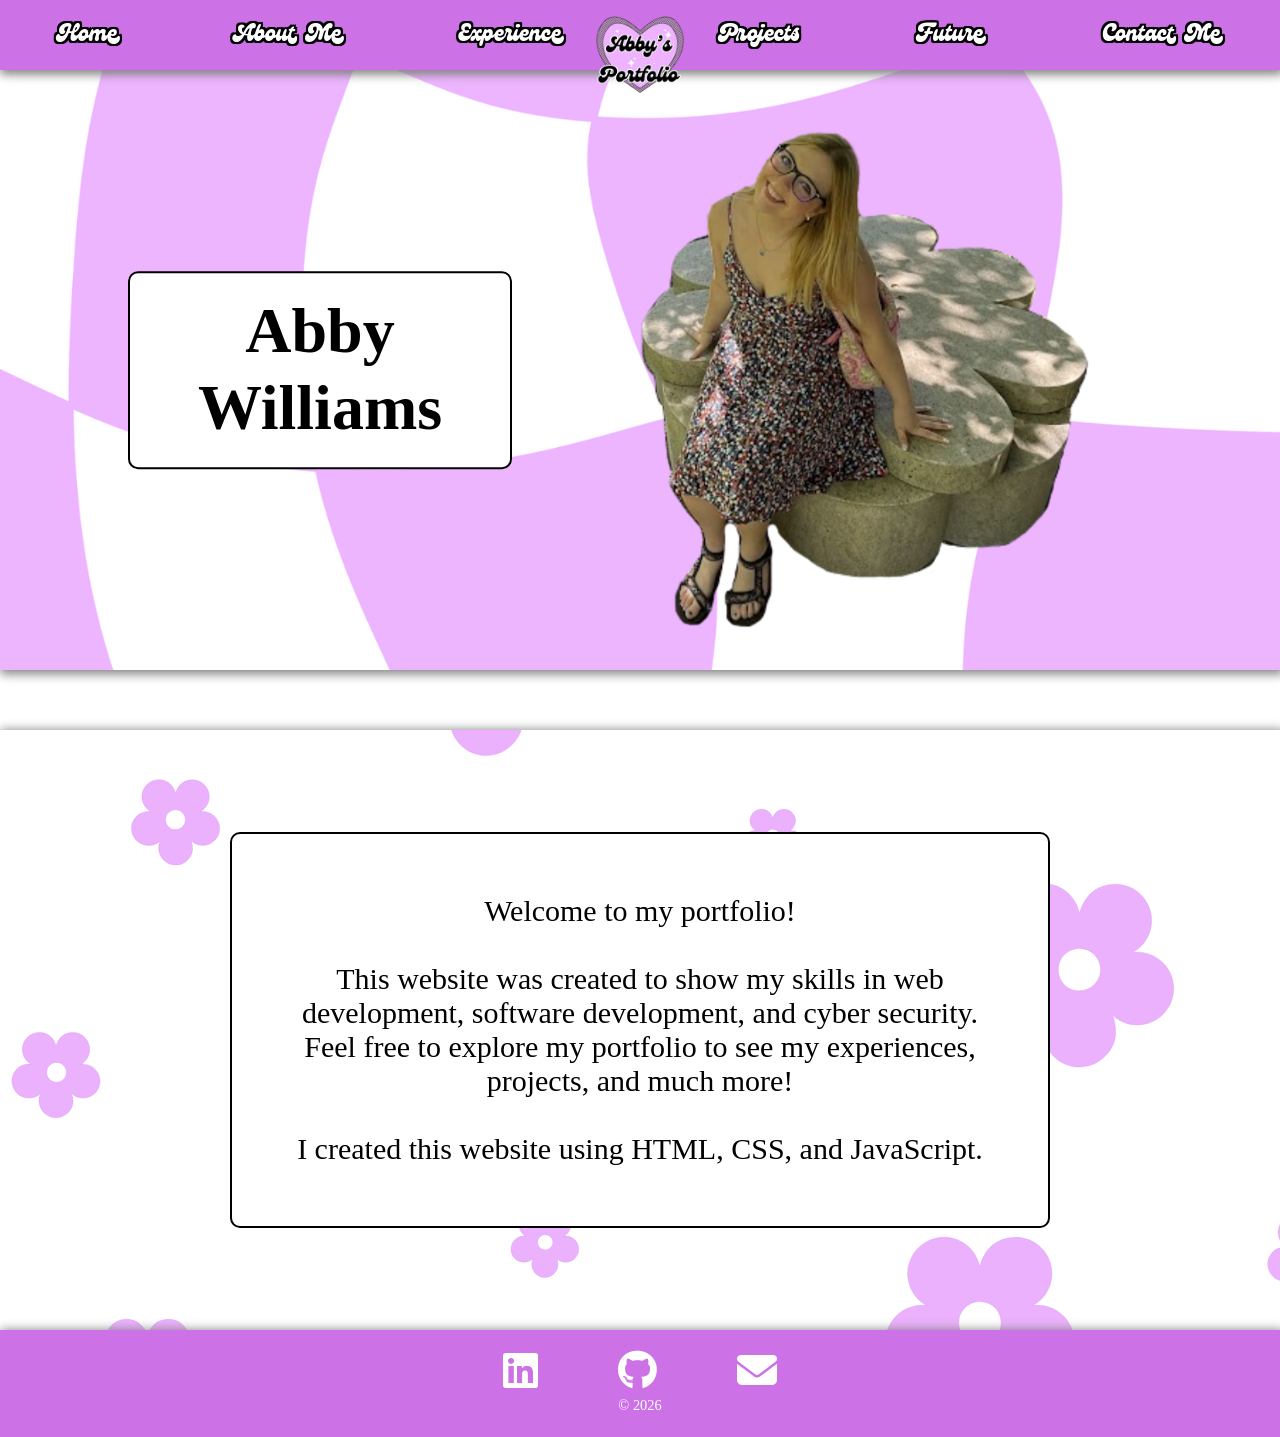
==== index.html @ 9eebb85e "fixed folders" ====
<!DOCTYPE html>
<html lang="en">
<head>
    <meta charset="UTF-8">
    <meta name="viewport" content="width=device-width, initial-scale=1.0">
    <title>Abby's Portfolio</title>
    <link rel="stylesheet" type="text/css" href="./index.css">
    <!-- Font Awesome -->
    <link
    rel="stylesheet"
    href="https://cdnjs.cloudflare.com/ajax/libs/font-awesome/6.5.0/css/all.min.css"
    integrity="sha512-..."
    crossorigin="anonymous"
    referrerpolicy="no-referrer"
    />
</head>
<body>
    <section id="nav-section">
        <nav>
            <ul class="nav-left">
                <li><a href="index.html" class="nav-text text-outline" >Home</a></li>
                <li><a href="../About/about-me.html" class="nav-text text-outline">About Me</a></li>
                <li><a href="../Experiences/experiences.html" class="nav-text text-outline">Experience</a></li>
            </ul>
            <img id="logo" href="index.html" src="../Photos/AW.png" alt="Logo">
            <ul class="nav-right">
                <li><a href="../Projects/projects.html" class="nav-text text-outline">Projects</a></li>
                <li><a href="../Future/future.html" class="nav-text text-outline">Future</a></li>
                <li><a href="../Contact/contact.html" class="nav-text text-outline">Contact Me</a></li>
            </ul>
        </nav>
    </section>

    <section id="hero-section">
        <div id="hero-div">
            <h1 id="hero-title">Abby Williams</h1>
            <img id="hero-photo" src="../Photos/6.png">
        </div>
    </section>
    <section id="space"></section>
    <section id="home-section">
        <div id="home-div">
            <p id="home-text">Welcome to my portfolio!<br><br> This website was created to show my skills in web development, software development, and cyber security. Feel free to explore my portfolio to see my experiences, projects, and much more! <br><br>I created this website using HTML, CSS, and JavaScript.</p>
        </div>
    </section>

    <footer id="footer">
        <ul>
            <li><a href="https://www.linkedin.com/in/abigailwilliams2003/"><i class="fa-brands fa-linkedin"></i></a></li>
            <li><a href="https://github.com/cinnabinch"><i class="fa-brands fa-github"></i></a></li>
            <li><a href="mailto:abbyxi2003@gmail.com"><i class="fa-solid fa-envelope"></i></a></li>
        </ul>
       <p>&copy; <span id="currentYear"></span></p>
       <script>
            let date = new Date().getFullYear();
            document.getElementById("currentYear").textContent = date;
        </script>

    </footer>
    
</body>
</html>
---- index.css ----
@font-face {
    font-family: 'genty';
    src: url('../Fonts/Genty-Regular.ttf') format('truetype');
    font-weight: normal;
    font-style: normal;
    font-display: swap;
}
@font-face {
    font-family: 'genty sans';
    src: url('../Fonts/GentySans-Regular.ttf') format('truetype');
    font-weight: normal;
    font-style: normal;
    font-display: swap;
}

* {
  margin: 0;
  padding: 0;
  box-sizing: border-box;
  -webkit-box-sizing: border-box;
  -moz-box-sizing: border-box;
}

body, html {
  margin: 0;
  padding: 0;
  -webkit-text-size-adjust: 100%;
  -ms-text-size-adjust: 100%;
}
:root {
  --darkPurp: #cc71e6;
  --lightPurp: #ebb1fc;
}

#nav-section{
    font-family: 'genty', sans-serif;
    position: fixed;
    top: 0;
    left: 0;
    right: 0;
    z-index: 1000;
    width: 100%;
    height: 70px;
    box-shadow: 0 2px 10px rgba(0,0,0,0.1);
}

#logo {
    position: absolute;
    left: 50%;
    top: 1px;
    transform: translateX(-50%);
    height: 105px;
    z-index: 3;
}

nav {
    display: flex;
    justify-content: center;
    align-items: center;
    gap: 80px;
    height: 70px;
    background-color: var(--darkPurp);
    width: 100%;
    box-shadow: 2px 2px 10px 2px gray;
    -webkit-box-shadow: 2px 2px 10px 2px gray;
    -moz-box-shadow: 2px 2px 10px 2px gray;
    padding: 0 20px;
}
.nav-left,
.nav-right {
    display: flex;
    gap: 40px;
}

nav ul {
    list-style: none;
    display: flex;
    justify-content: space-around;
    align-items: center;
    flex-wrap: wrap;
    gap: 30px;
    margin: 0 auto;
    max-width: 1200px;
    width: 100%;
    position: relative;
    z-index: 2;
    -webkit-flex-wrap: wrap;
    -ms-flex-wrap: wrap;
}

nav li a {
    text-decoration: none;
    color: white;
    font-size: 1.5rem;
    text-shadow:       
        -2px -2px 0 black,
         2px -2px 0 black,
        -2px  2px 0 black,
         2px  2px 0 black,
        -2px  0px 0 black,
         2px  0px 0 black,
         0px -2px 0 black,
         0px  2px 0 black,
        0px  0px 3px black;
    transition: color 0.3s;
    white-space: nowrap;
}

nav li a:hover {
    color: var(--lightPurp); /* light hover color */
}

#hero-div{
    background-image: url("../Photos/1.png");
    display: flex;
    flex-direction: column;
    align-items: center;
    justify-content: center;
    gap: 30px;
    text-align: center;
    padding: 20px;
    height: auto;
    min-height: 600px;
    background-size: cover;
    background-position: center;
    margin-bottom: 50px;
    box-shadow: 2px 2px 10px 2px gray;
    -webkit-box-shadow: 2px 2px 10px 2px gray;
    -moz-box-shadow: 2px 2px 10px 2px gray;
    position: relative;
    top: 70px;
}

#hero-title {
    width: 40%;
    min-width: 200px;
    font-size: clamp(2.5rem, 5vw, 4rem);
    padding: 20px;
    transition: all 0.3s ease;
}

#hero-photo {
    position: relative;
    max-width: 100%;
    width: 600px;
    height: 400px;
    object-fit: cover;
    margin-top: 20px;
    transition: all 0.3s ease;
}

#hero-photo {
    position: relative;
    max-width: 100%;
    width: 600px;
    height: 400px;
    object-fit: cover;
    margin-top: 20px;
}

/* Responsive adjustments for hero elements */
@media (max-width: 1024px) {
    #hero-div {
        min-height: 500px;
        gap: 25px;
        margin-bottom: 50px;
    }
    
    #hero-title {
        width: 40%;
        min-width: 200px;
        font-size: clamp(2rem, 5vw, 3rem);
        padding: 15px;
    }
    
    #hero-photo {
        width: 80%;
        max-width: 500px;
        height: 350px;
        object-fit: contain;
        margin-top: 20px;
    }
}

@media (max-width: 768px) {
    #hero-div {
        min-height: 400px;
        gap: 20px;
        padding: 20px 15px;
        margin-bottom: 50px;
    }
    
    #hero-title {
        width: 80%;
        min-width: 200px;
        font-size: clamp(1.8rem, 5vw, 2.5rem);
        padding: 12px;
    }
    
    #hero-photo {
        width: 90%;
        max-width: 400px;
        height: 250px;
        object-fit: contain;
        margin-top: 20px;
    }
}

@media (max-width: 480px) {
    #hero-div {
        min-height: 300px;
        gap: 15px;
        padding: 15px 10px;
        margin-bottom: 50px;
    }
    
    #hero-title {
        width: 90%;
        min-width: 150px;
        font-size: clamp(1.5rem, 6vw, 2rem);
        padding: 10px;
    }
    
    #hero-photo {
        width: 95%;
        max-width: 300px;
        height: 200px;
        object-fit: contain;
        margin-top: 15px;
    }
}

/* Responsive adjustments for hero elements */
@media (max-width: 1024px) {
    #hero-div {
        min-height: 500px;
        gap: 25px;
        margin-bottom: 50px;
        }
    
    #hero-title {
        width: 40%;
        font-size: clamp(2.2rem, 4vw, 3.5rem);
        padding: 15px;
    }
    
    #hero-photo {
        width: 60%;
        max-width: 500px;
        height: 400px;
        object-fit: contain;
    }
}

@media (max-width: 768px) {
    #hero-div {
        min-height: 400px;
        gap: 20px;
        padding: 20px 15px;
    }
    
    #hero-title {
        width: 50%;
        font-size: clamp(2rem, 5vw, 3rem);
        padding: 12px;
    }
    
    #hero-photo {
        width: 70%;
        max-width: 400px;
        height: 300px;
        object-fit: contain;
    }
}

@media (max-width: 480px) {
    #hero-div {
        min-height: 300px;
        gap: 15px;
        padding: 15px 10px;
    }
    
    #hero-title {
        width: 80%;
        font-size: clamp(1.8rem, 6vw, 2.5rem);
        padding: 10px;
    }
    
    #hero-photo {
        width: 90%;
        max-width: 300px;
        height: 200px;
        object-fit: contain;
    }
}

/* Adjust hero section for smaller screens */
@media (max-width: 768px) {
    #hero-div {
        flex-direction: column;
        gap: 20px;
        padding: 30px 20px;
    }
    
    #hero-title {
        width: 80%;
        font-size: clamp(2rem, 6vw, 3rem);
        padding: 15px;
    }
    
    #hero-photo {
        width: 80%;
        max-width: 500px;
        height: auto;
        position: static;
        margin: 20px 0;
    }
}

/* Adjust hero section for mobile screens */
@media (max-width: 480px) {
    #hero-div {
        padding: 20px 10px;
    }
    
    #hero-title {
        width: 90%;
        font-size: clamp(1.8rem, 7vw, 2.5rem);
        padding: 10px;
    }
    
    #hero-photo {
        width: 90%;
        max-width: 300px;
        margin: 15px 0;
    }
}

/* Add spacing for smaller screens only */
@media (max-width: 768px) {
    #hero-div {
        margin-top: 100px;
    }
}

#hero-title{
    position: absolute;
    left: 10%;
    top: 50%;
    transform: translateY(-50%);
    background-color: white;
    border-radius: 10px;
    border: solid black 2px;
    width: 30%;
    min-height: 80px;
    display: flex;
    justify-content: center;
    align-items: center;
    padding: 20px;
    font-size: clamp(2.5rem, 5vw, 4rem);
    line-height: 1.2;
}

#hero-photo {
    height: 600px;
    position: absolute;
    right: 10%;
    max-width: 600px;
    width: 100%;
    object-fit: cover;
    z-index: 1;
}

/* Adjust hero photo positioning on smaller screens */
@media (max-width: 768px) {
    #hero-photo {
        right: 20%;
        max-width: 400px;
    }
}

@media (max-width: 480px) {
    #hero-photo {
        right: 30%;
        max-width: 300px;
        height: 400px;
    }
}

#space{
    height: 30px;
}

#home-section{
    background-image: url("../Photos/2.png");
    margin-top: 50px;
    min-height: 600px;
    width: 100%;
    display: flex;            
    justify-content: center;    
    align-items: center;
    box-shadow: 2px 2px 10px 2px gray;
    -webkit-box-shadow: 2px 2px 10px 2px gray;
    -moz-box-shadow: 2px 2px 10px 2px gray;
}

#home-div{
    display: flex;
    justify-content: center;
    align-items: center;
    width: 80%;
    min-height: 500px;
}

#home-text {
    background-color: white;
    font-size: 30px;
    width: 80%;
    border-radius: 10px;
    border: solid black 2px;
    text-align: center;
    padding: 60px;
    min-height: 200px;
    display: flex;
    flex-direction: column;
    justify-content: center;
    align-items: center;
}

/* Add spacing for smaller screens */
@media (max-width: 768px) {
    #home-text {
        width: 90%;
        padding: 40px;
        margin: 20px;
    }
    
    #home-section {
        padding: 20px;
        margin-top: 50px;
    }
}

footer {
    display: flex;
    flex-direction: column;
    justify-content: center;
    align-items: center;
    height: auto;
    padding: 20px 0;
    background-color: var(--darkPurp);
    box-shadow: 2px 2px 10px 2px gray;
    -webkit-box-shadow: 2px 2px 10px 2px gray;
    -moz-box-shadow: 2px 2px 10px 2px gray;
}

footer ul {
    list-style: none;
    display: flex;
    justify-content: center;
    align-items: center;
    padding: 0;
    margin: 0;
    gap: 80px;
    flex-wrap: wrap;
    -webkit-flex-wrap: wrap;
    -ms-flex-wrap: wrap;
}

footer i {
    font-size: 40px;
    color: white;
    transition: color 0.3s;
    transition: color 0.3s ease-in-out;
    -webkit-transition: color 0.3s ease-in-out;
    -moz-transition: color 0.3s ease-in-out;
}

footer i:hover {
    color: var(--lightPurp);
}

footer p {
    color: white;
    font-size: 0.9rem;
    margin-top: 5px;
    line-height: 1.5;
}

/* Responsive Adjustments */
@media (max-width: 1024px) {
    nav {
        gap: 40px;
        padding: 0 10px;
    }
    
    nav li a {
        font-size: 1.3rem;
    }
}

@media (max-width: 768px) {
    #logo {
        height: 100px;
        top: 10px;
    }

    nav {
        height: auto;
        padding: 10px 0;
        gap: 20px;
        padding: 0 5px;
    }

    nav li a {
        font-size: 1.2rem;
    }

    nav ul {
        flex-direction: column;
        gap: 15px;
    }

}

@media (max-width: 480px) {
    #logo {
        height: 80px;
        top: 5px;
    }

    nav li a {
        font-size: 0.9rem;
    }

    #above-nav {
        height: 80px;
    }
}
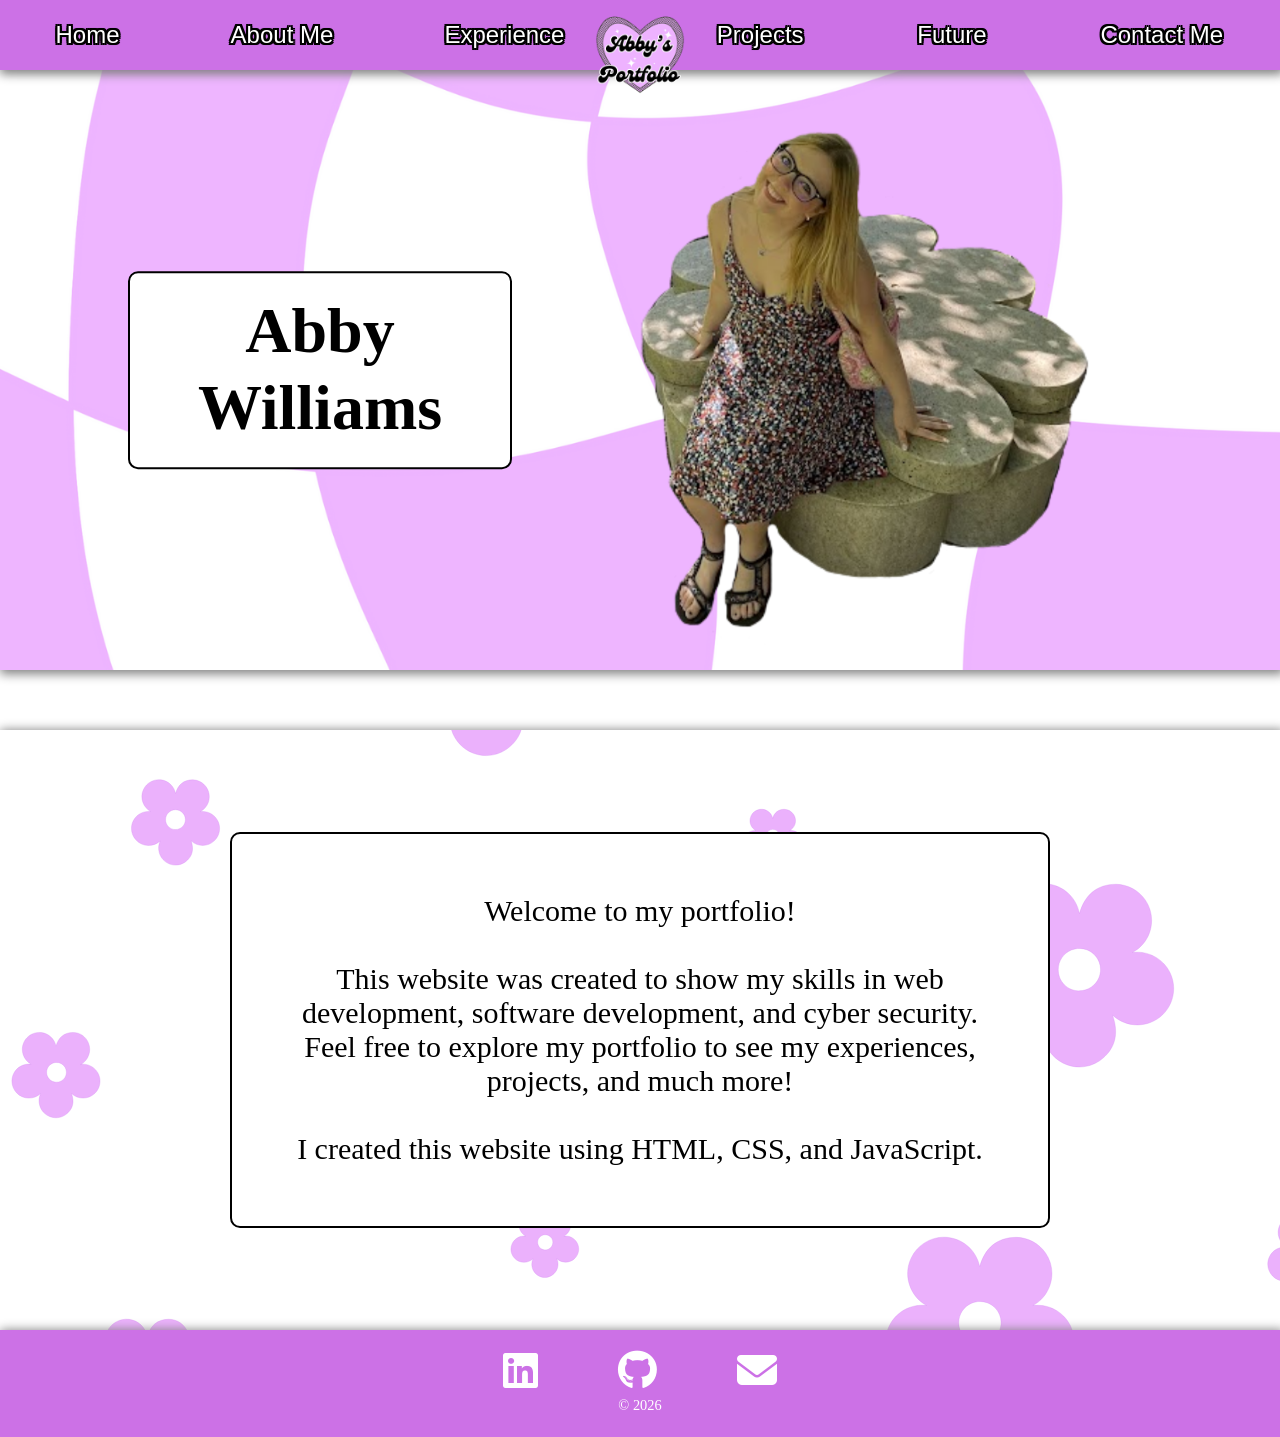
==== commit f6f419e6: "fixed problems" ====
--- a/index.html
+++ b/index.html
@@ -19,14 +19,14 @@
         <nav>
             <ul class="nav-left">
                 <li><a href="index.html" class="nav-text text-outline" >Home</a></li>
-                <li><a href="../About/about-me.html" class="nav-text text-outline">About Me</a></li>
-                <li><a href="../Experiences/experiences.html" class="nav-text text-outline">Experience</a></li>
+                <li><a href="./about/about-me.html" class="nav-text text-outline">About Me</a></li>
+                <li><a href="./experiences/experiences.html" class="nav-text text-outline">Experience</a></li>
             </ul>
-            <img id="logo" href="index.html" src="../Photos/AW.png" alt="Logo">
+            <img id="logo" href="index.html" src="./media/AW.png" alt="Logo">
             <ul class="nav-right">
-                <li><a href="../Projects/projects.html" class="nav-text text-outline">Projects</a></li>
-                <li><a href="../Future/future.html" class="nav-text text-outline">Future</a></li>
-                <li><a href="../Contact/contact.html" class="nav-text text-outline">Contact Me</a></li>
+                <li><a href="./projects/projects.html" class="nav-text text-outline">Projects</a></li>
+                <li><a href="./future/future.html" class="nav-text text-outline">Future</a></li>
+                <li><a href="./contact/contact.html" class="nav-text text-outline">Contact Me</a></li>
             </ul>
         </nav>
     </section>
@@ -34,7 +34,7 @@
     <section id="hero-section">
         <div id="hero-div">
             <h1 id="hero-title">Abby Williams</h1>
-            <img id="hero-photo" src="../Photos/6.png">
+            <img id="hero-photo" src="./media/6.png">
         </div>
     </section>
     <section id="space"></section>
--- a/index.css
+++ b/index.css
@@ -1,13 +1,13 @@
 @font-face {
     font-family: 'genty';
-    src: url('../Fonts/Genty-Regular.ttf') format('truetype');
+    src: url('./fonts/Genty-Regular.ttf') format('truetype');
     font-weight: normal;
     font-style: normal;
     font-display: swap;
 }
 @font-face {
     font-family: 'genty sans';
-    src: url('../Fonts/GentySans-Regular.ttf') format('truetype');
+    src: url('./fonts/GentySans-Regular.ttf') format('truetype');
     font-weight: normal;
     font-style: normal;
     font-display: swap;
@@ -111,7 +111,7 @@
 }
 
 #hero-div{
-    background-image: url("../Photos/1.png");
+    background-image: url("./media/1.png");
     display: flex;
     flex-direction: column;
     align-items: center;
@@ -392,7 +392,7 @@
 }
 
 #home-section{
-    background-image: url("../Photos/2.png");
+    background-image: url("./media/2.png");
     margin-top: 50px;
     min-height: 600px;
     width: 100%;
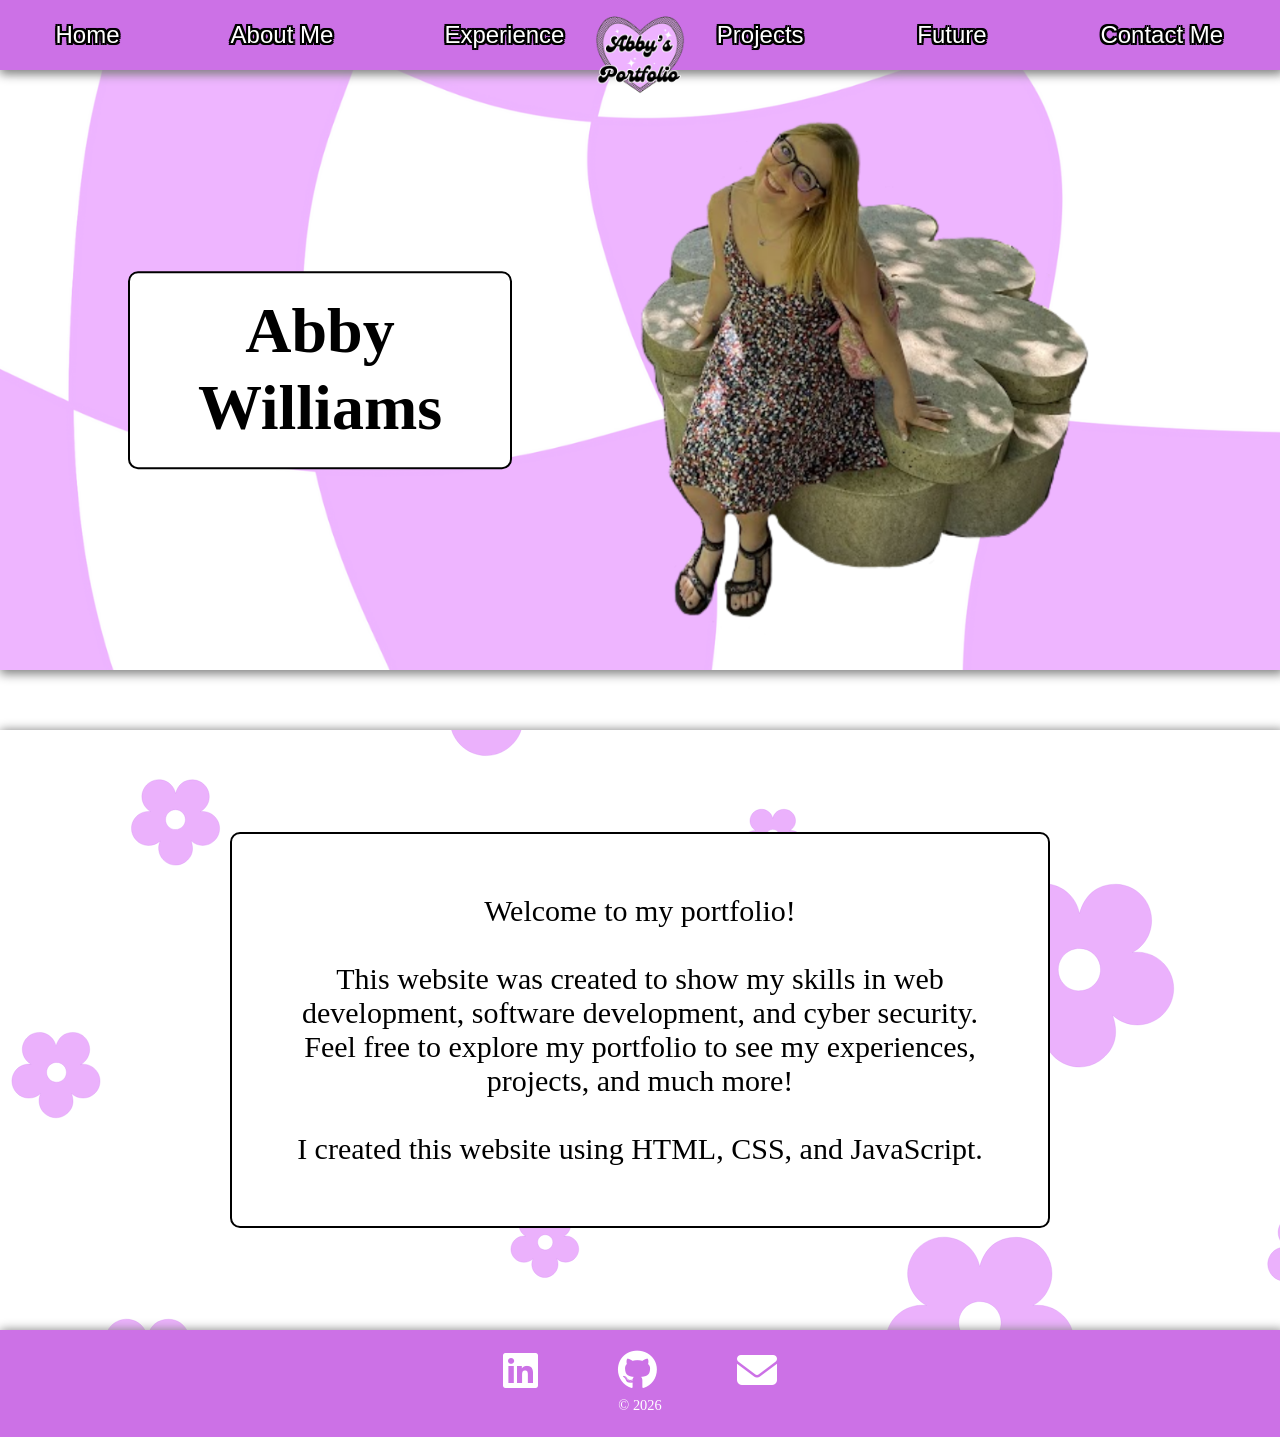
==== commit c74576fb: "fixed file paths" ====
--- a/index.html
+++ b/index.html
@@ -19,14 +19,14 @@
         <nav>
             <ul class="nav-left">
                 <li><a href="index.html" class="nav-text text-outline" >Home</a></li>
-                <li><a href="./about/about-me.html" class="nav-text text-outline">About Me</a></li>
-                <li><a href="./experiences/experiences.html" class="nav-text text-outline">Experience</a></li>
+                <li><a href="./about-me.html" class="nav-text text-outline">About Me</a></li>
+                <li><a href="./experiences.html" class="nav-text text-outline">Experience</a></li>
             </ul>
             <img id="logo" href="index.html" src="./media/AW.png" alt="Logo">
             <ul class="nav-right">
-                <li><a href="./projects/projects.html" class="nav-text text-outline">Projects</a></li>
-                <li><a href="./future/future.html" class="nav-text text-outline">Future</a></li>
-                <li><a href="./contact/contact.html" class="nav-text text-outline">Contact Me</a></li>
+                <li><a href="./projects.html" class="nav-text text-outline">Projects</a></li>
+                <li><a href="./future.html" class="nav-text text-outline">Future</a></li>
+                <li><a href="./contact.html" class="nav-text text-outline">Contact Me</a></li>
             </ul>
         </nav>
     </section>
--- a/index.css
+++ b/index.css
@@ -111,7 +111,6 @@
 }
 
 #hero-div{
-    background-image: url("./media/1.png");
     display: flex;
     flex-direction: column;
     align-items: center;
@@ -121,6 +120,7 @@
     padding: 20px;
     height: auto;
     min-height: 600px;
+    background-image: url("./media/1.png");
     background-size: cover;
     background-position: center;
     margin-bottom: 50px;
@@ -132,9 +132,9 @@
 }
 
 #hero-title {
-    width: 40%;
+    width: 300px;
     min-width: 200px;
-    font-size: clamp(2.5rem, 5vw, 4rem);
+    font-size: 2.5rem;
     padding: 20px;
     transition: all 0.3s ease;
 }
@@ -142,20 +142,10 @@
 #hero-photo {
     position: relative;
     max-width: 100%;
-    width: 600px;
-    height: 400px;
+    width: 300px;
+    height: 300px;
     object-fit: cover;
-    margin-top: 20px;
     transition: all 0.3s ease;
-}
-
-#hero-photo {
-    position: relative;
-    max-width: 100%;
-    width: 600px;
-    height: 400px;
-    object-fit: cover;
-    margin-top: 20px;
 }
 
 /* Responsive adjustments for hero elements */
@@ -188,21 +178,29 @@
         gap: 20px;
         padding: 20px 15px;
         margin-bottom: 50px;
-    }
-    
-    #hero-title {
-        width: 80%;
+        flex-direction: row;
+        justify-content: space-between;
+    }
+    
+    #hero-title {
+        width: 45%;
         min-width: 200px;
         font-size: clamp(1.8rem, 5vw, 2.5rem);
         padding: 12px;
     }
     
     #hero-photo {
-        width: 90%;
-        max-width: 400px;
+        width: 45%;
+        max-width: 300px;
         height: 250px;
         object-fit: contain;
-        margin-top: 20px;
+        margin-top: 0;
+    }
+
+    @media (max-width: 768px) {
+        #hero-photo {
+            display: none;
+        }
     }
 }
 
@@ -212,6 +210,7 @@
         gap: 15px;
         padding: 15px 10px;
         margin-bottom: 50px;
+        flex-direction: column;
     }
     
     #hero-title {
@@ -222,11 +221,12 @@
     }
     
     #hero-photo {
-        width: 95%;
+        width: 30%;
         max-width: 300px;
         height: 200px;
         object-fit: contain;
         margin-top: 15px;
+        display: none;
     }
 }
 
@@ -266,7 +266,7 @@
     }
     
     #hero-photo {
-        width: 70%;
+        width: 50%;
         max-width: 400px;
         height: 300px;
         object-fit: contain;
@@ -278,6 +278,7 @@
         min-height: 300px;
         gap: 15px;
         padding: 15px 10px;
+        margin-top: 80px;
     }
     
     #hero-title {
@@ -287,33 +288,35 @@
     }
     
     #hero-photo {
-        width: 90%;
+        width: 45%;
         max-width: 300px;
         height: 200px;
         object-fit: contain;
+        display: none;
     }
 }
 
 /* Adjust hero section for smaller screens */
 @media (max-width: 768px) {
     #hero-div {
-        flex-direction: column;
+        flex-direction: row;
         gap: 20px;
-        padding: 30px 20px;
-    }
-    
-    #hero-title {
-        width: 80%;
+        padding: 20px 15px;
+        margin-top: 80px;
+    }
+    
+    #hero-title {
+        width: 45%;
         font-size: clamp(2rem, 6vw, 3rem);
         padding: 15px;
     }
     
     #hero-photo {
-        width: 80%;
-        max-width: 500px;
-        height: auto;
-        position: static;
-        margin: 20px 0;
+        width: 30%;
+        max-width: 300px;
+        height: 300px;
+        object-fit: contain;
+        margin: 0;
     }
 }
 
@@ -321,27 +324,22 @@
 @media (max-width: 480px) {
     #hero-div {
         padding: 20px 10px;
-    }
-    
-    #hero-title {
-        width: 90%;
+        margin-top: 80px;
+    }
+    
+    #hero-title {
+        width: 20%;
         font-size: clamp(1.8rem, 7vw, 2.5rem);
         padding: 10px;
     }
     
     #hero-photo {
-        width: 90%;
-        max-width: 300px;
-        margin: 15px 0;
-    }
-}
-
-/* Add spacing for smaller screens only */
-@media (max-width: 768px) {
-    #hero-div {
-        margin-top: 100px;
-    }
-}
+        width: 30%;
+        max-width: 20%;
+        display: none;
+    }
+}
+
 
 #hero-title{
     position: absolute;
@@ -371,22 +369,6 @@
     z-index: 1;
 }
 
-/* Adjust hero photo positioning on smaller screens */
-@media (max-width: 768px) {
-    #hero-photo {
-        right: 20%;
-        max-width: 400px;
-    }
-}
-
-@media (max-width: 480px) {
-    #hero-photo {
-        right: 30%;
-        max-width: 300px;
-        height: 400px;
-    }
-}
-
 #space{
     height: 30px;
 }
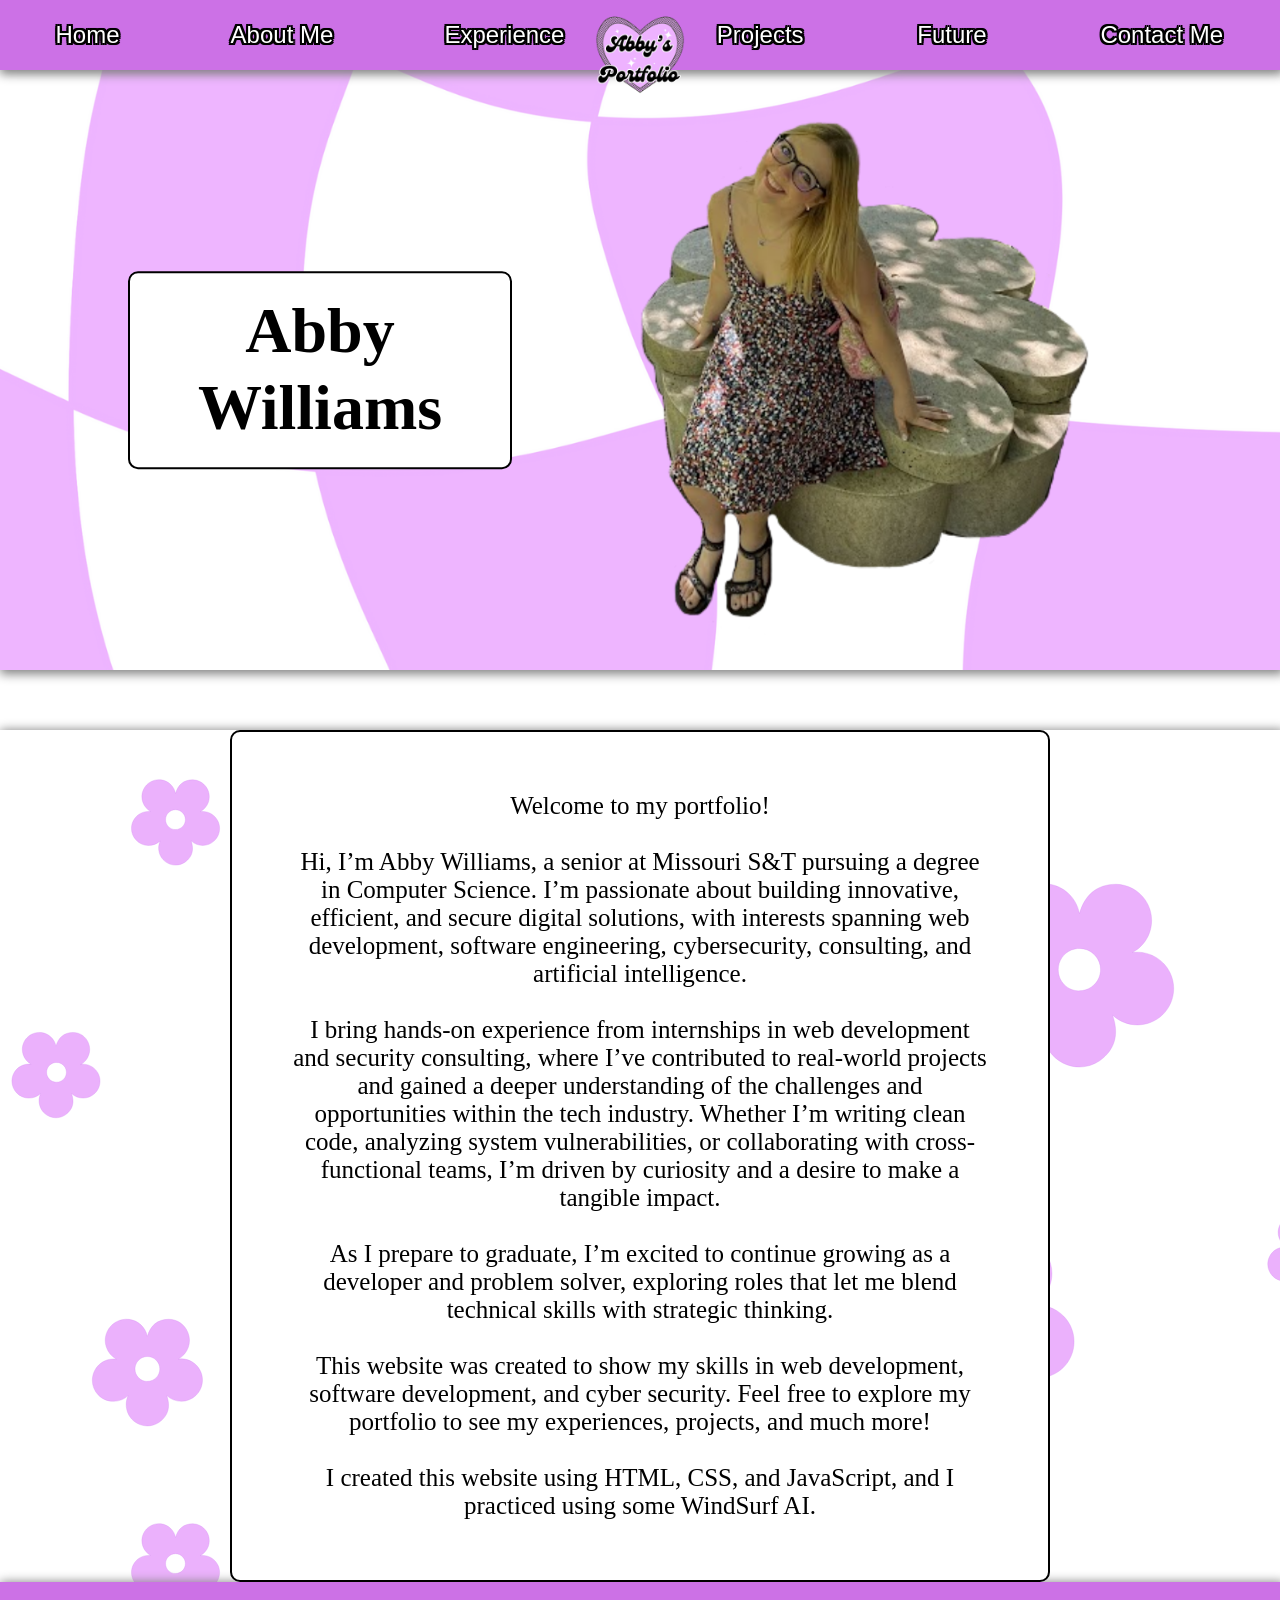
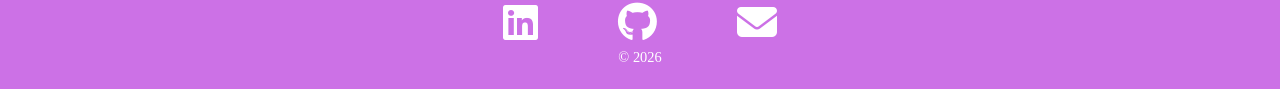
==== commit 5f2589b8: "maybe fix fonts" ====
--- a/index.html
+++ b/index.html
@@ -40,7 +40,11 @@
     <section id="space"></section>
     <section id="home-section">
         <div id="home-div">
-            <p id="home-text">Welcome to my portfolio!<br><br> This website was created to show my skills in web development, software development, and cyber security. Feel free to explore my portfolio to see my experiences, projects, and much more! <br><br>I created this website using HTML, CSS, and JavaScript.</p>
+            <p id="home-text">Welcome to my portfolio!<br><br>Hi, I’m Abby Williams, a senior at Missouri S&T pursuing a degree in Computer Science. I’m passionate about building innovative, efficient, and secure digital solutions, with interests spanning web development, software engineering, cybersecurity, consulting, and artificial intelligence.
+
+                <br><br>I bring hands-on experience from internships in web development and security consulting, where I’ve contributed to real-world projects and gained a deeper understanding of the challenges and opportunities within the tech industry. Whether I’m writing clean code, analyzing system vulnerabilities, or collaborating with cross-functional teams, I’m driven by curiosity and a desire to make a tangible impact.
+                
+                <br><br>As I prepare to graduate, I’m excited to continue growing as a developer and problem solver, exploring roles that let me blend technical skills with strategic thinking. <br><br> This website was created to show my skills in web development, software development, and cyber security. Feel free to explore my portfolio to see my experiences, projects, and much more! <br><br>I created this website using HTML, CSS, and JavaScript, and I practiced using some WindSurf AI.</p>
         </div>
     </section>
 
--- a/index.css
+++ b/index.css
@@ -1,13 +1,13 @@
 @font-face {
     font-family: 'genty';
-    src: url('./fonts/Genty-Regular.ttf') format('truetype');
+    src: url('../fonts/Genty-Regular.ttf') format('truetype');
     font-weight: normal;
     font-style: normal;
     font-display: swap;
 }
 @font-face {
     font-family: 'genty sans';
-    src: url('./fonts/GentySans-Regular.ttf') format('truetype');
+    src: url('../fonts/GentySans-Regular.ttf') format('truetype');
     font-weight: normal;
     font-style: normal;
     font-display: swap;
@@ -376,7 +376,7 @@
 #home-section{
     background-image: url("./media/2.png");
     margin-top: 50px;
-    min-height: 600px;
+    min-height: 800px;
     width: 100%;
     display: flex;            
     justify-content: center;    
@@ -391,12 +391,12 @@
     justify-content: center;
     align-items: center;
     width: 80%;
-    min-height: 500px;
+    min-height: 800px;
 }
 
 #home-text {
     background-color: white;
-    font-size: 30px;
+    font-size: 25px;
     width: 80%;
     border-radius: 10px;
     border: solid black 2px;
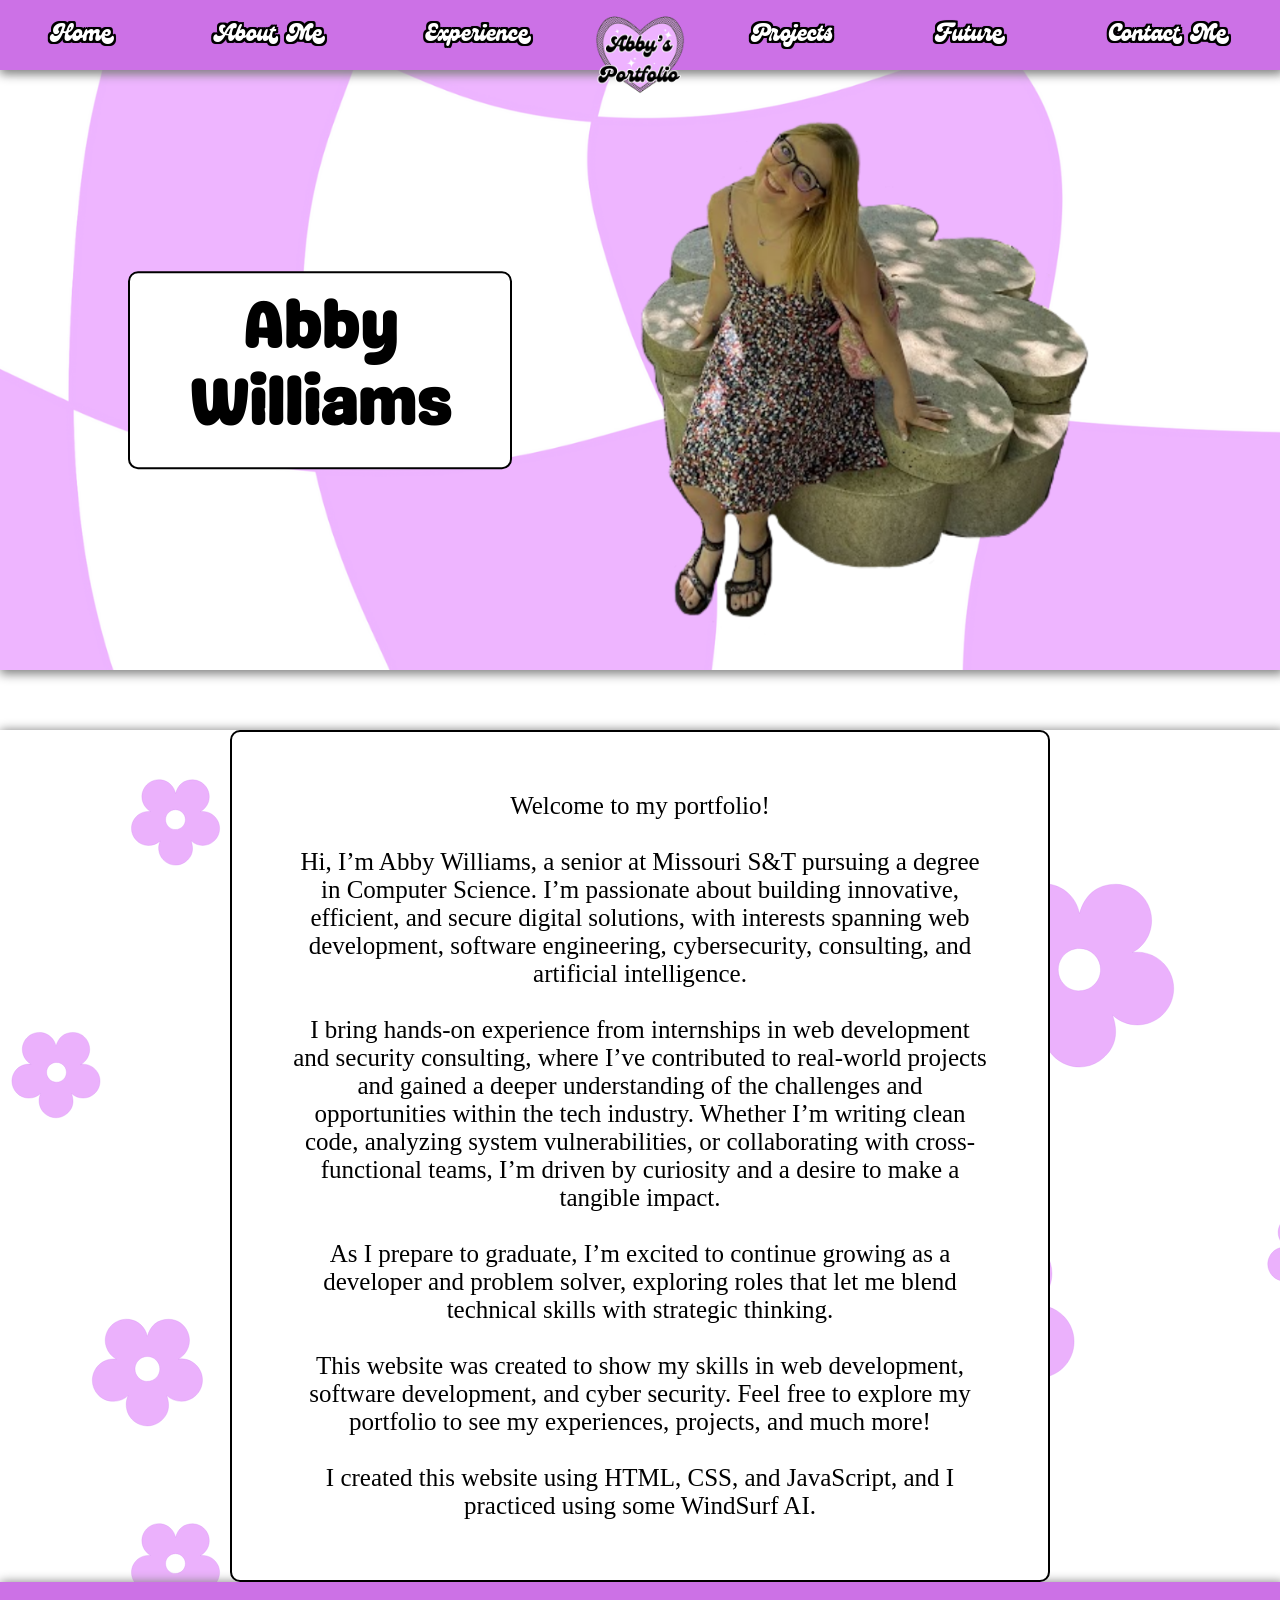
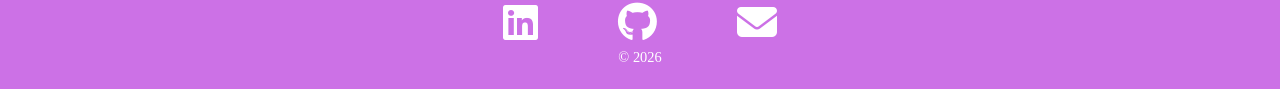
==== commit 15ddbabf: "fixed logo paths" ====
--- a/index.html
+++ b/index.html
@@ -22,7 +22,7 @@
                 <li><a href="./about-me.html" class="nav-text text-outline">About Me</a></li>
                 <li><a href="./experiences.html" class="nav-text text-outline">Experience</a></li>
             </ul>
-            <img id="logo" href="index.html" src="./media/AW.png" alt="Logo">
+            <a href="index.html"><img id="logo" href="index.html" src="./media/AW.png" alt="Logo"></a>
             <ul class="nav-right">
                 <li><a href="./projects.html" class="nav-text text-outline">Projects</a></li>
                 <li><a href="./future.html" class="nav-text text-outline">Future</a></li>
--- a/index.css
+++ b/index.css
@@ -1,13 +1,13 @@
 @font-face {
     font-family: 'genty';
-    src: url('../fonts/Genty-Regular.ttf') format('truetype');
+    src: url('Genty-Regular.ttf') format('truetype');
     font-weight: normal;
     font-style: normal;
     font-display: swap;
 }
 @font-face {
     font-family: 'genty sans';
-    src: url('../fonts/GentySans-Regular.ttf') format('truetype');
+    src: url('GentySans-Regular.ttf') format('truetype');
     font-weight: normal;
     font-style: normal;
     font-display: swap;
@@ -33,7 +33,7 @@
 }
 
 #nav-section{
-    font-family: 'genty', sans-serif;
+    font-family: 'genty', serif;
     position: fixed;
     top: 0;
     left: 0;
@@ -137,6 +137,7 @@
     font-size: 2.5rem;
     padding: 20px;
     transition: all 0.3s ease;
+    font-family: 'genty sans', serif;
 }
 
 #hero-photo {
